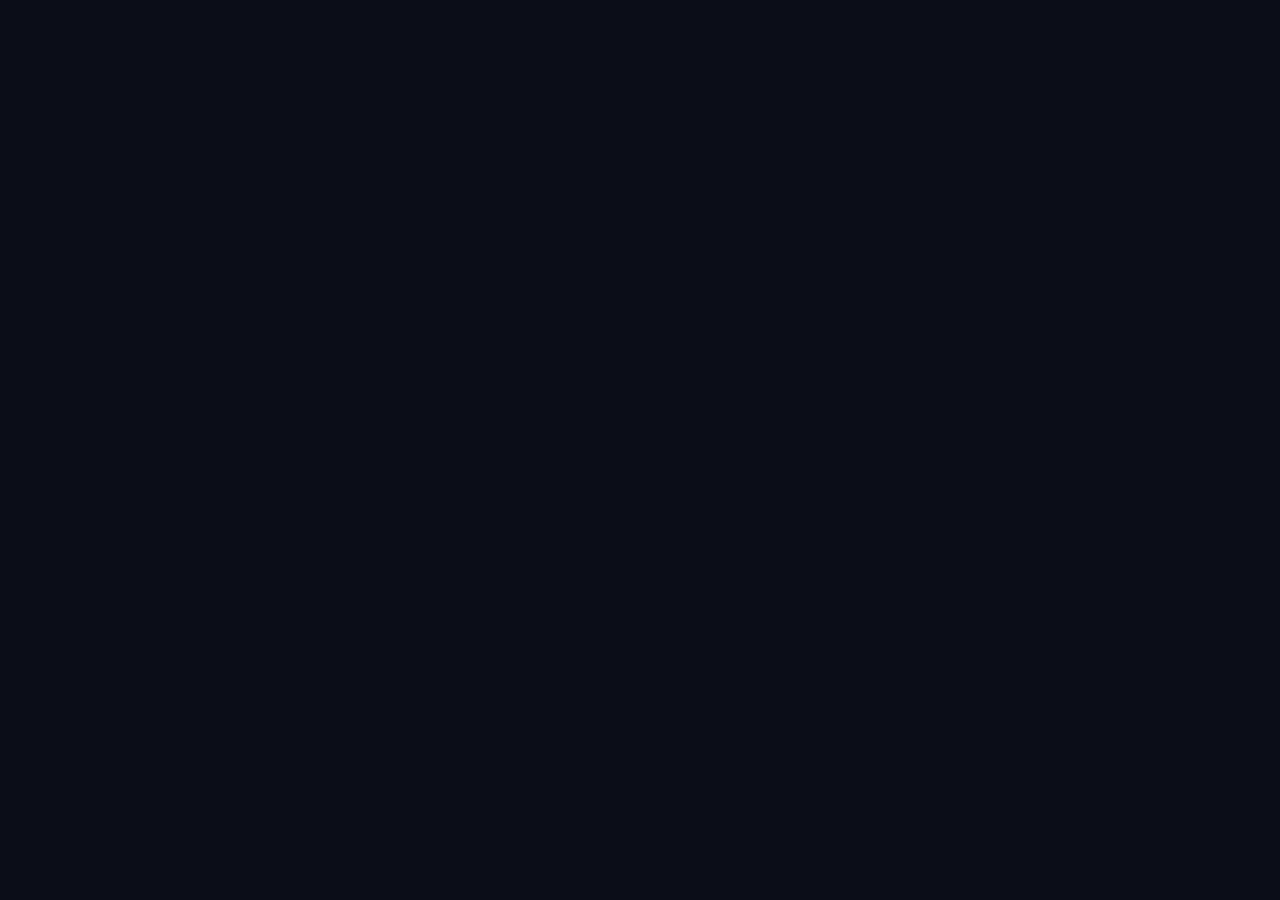
==== character.html @ 4a425609 "adicionando formulário" ====
<!DOCTYPE html>
<html lang="pt-BR">
<head>
    <meta charset="UTF-8">
    <meta name="viewport" content="width=device-width, initial-scale=1.0">

    <title>Volfatum</title>

    <link rel="stylesheet" href="css/style.css">
</head>
---- css/style.css ----
body {
    font-family: 'Arial', sans-serif;
    margin: 0;
    padding: 0;
    background-color: rgb(11, 13, 24);
    color: #f1f5f9;
}

/* Header */
header {
    background: linear-gradient(45deg, #777777, #ffffff, #777777);
    text-align: center;
    padding: 15px;
}

header img {
    width: 40%;
    height: auto;
}

/* Footer */
footer {
    background: linear-gradient(90deg, #000000, #202020, #000000);
    text-align: center;
    padding: 1px;
    color: white;
    text-decoration: none;
    font-weight: bold;
}

/* Menu */
nav {
    background: linear-gradient(90deg, #000000, #2e2e2e, #000000);
    display: flex;
    justify-content: center;
    gap: 25px;
    padding: 10px;
}

nav a {
    color: white;
    text-decoration: none;
    font-weight: bold;
}

nav a:hover {
    color: #38bdf8; /* efeito ao passar o mouse */
}

/* Conteúdo */
main {
    padding-left: 20px;
    justify-items: center;
}

section {
    justify-items: center;
    border-radius: 15px;
    margin: 10px;
    width: 80%;
    border-style: solid;
    background-color: rgb(5, 6, 12);
}

main p {
    padding-left: 15px;
}

main h2 {
    margin-top: 30px;
    color: #38bdf8;
}

main h4 {
    margin-top: 50px;
}

main a {
    margin-bottom: 10px;
}

/* lista */
ol li {
    margin-top: 50px;
}
ul li {
    margin-top: 7px;
}

/* Tabela */
table {
    width: 100%;
    border-collapse: collapse;
    margin-top: 10px;
}

th, td {
    border: 1px solid #334869;
    padding: 10px;
    text-align: center;
}

th {
    background-color: #334869;
}


/* 💻 DESKTOP */
@media (min-width: 1024px) {
    main {
        max-width: 900px;
        margin: auto;
        margin-left: 150px;
    }
}
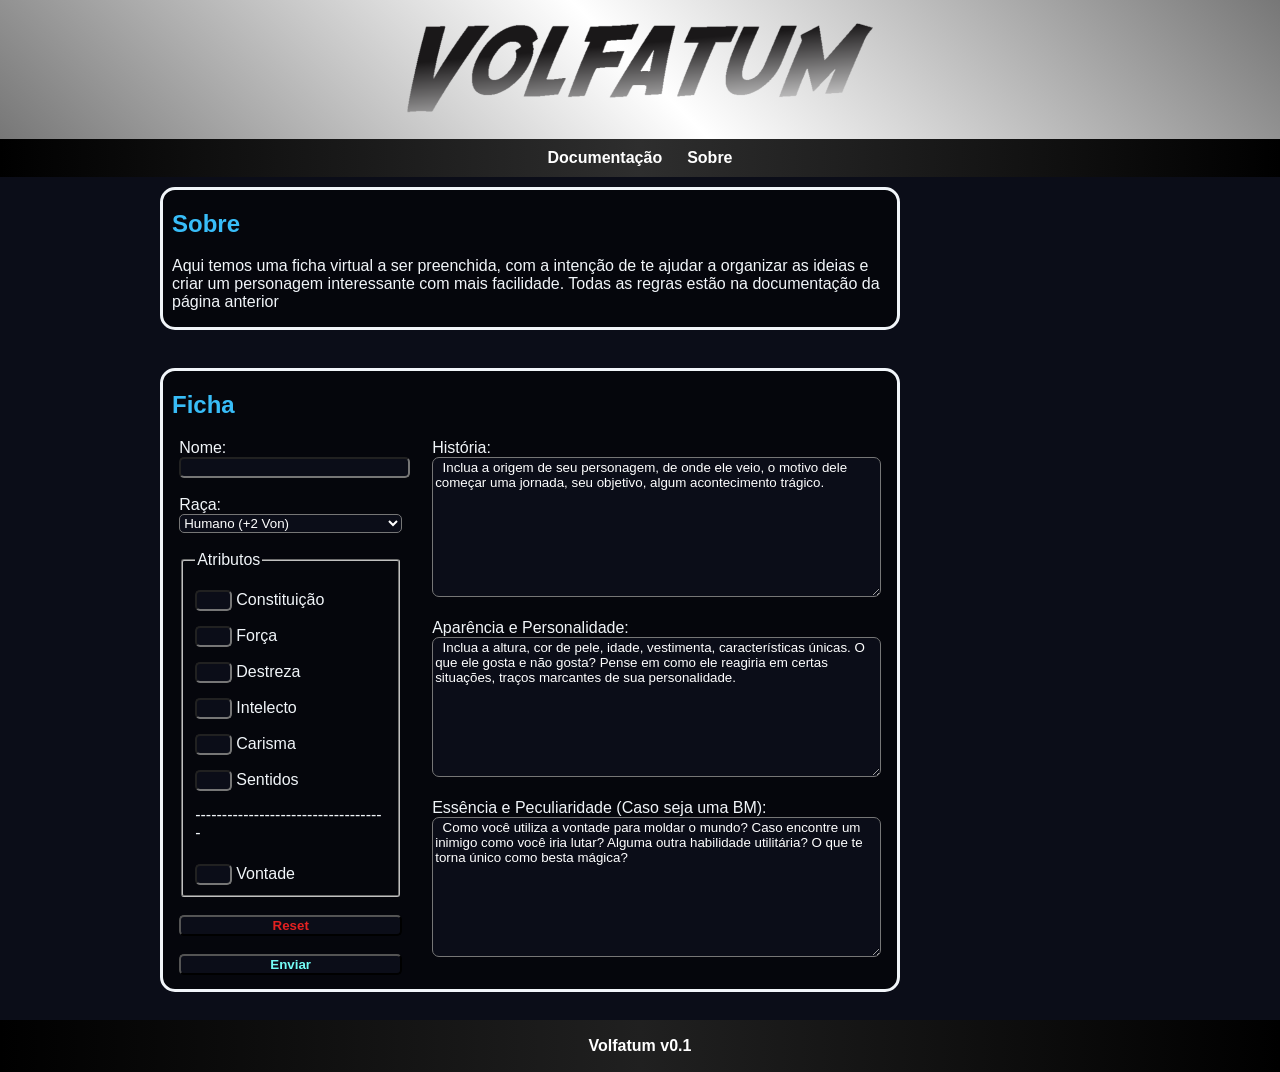
==== commit 307c3066: "criador de personagem" ====
--- a/character.html
+++ b/character.html
@@ -1,11 +1,119 @@
 <!DOCTYPE html>
 <html lang="pt-BR">
-<head>
-    <meta charset="UTF-8">
-    <meta name="viewport" content="width=device-width, initial-scale=1.0">
+    <head>
+        <meta charset="UTF-8">
+        <meta name="viewport" content="width=device-width, initial-scale=1.0">
 
-    <title>Volfatum</title>
+        <title>Ficha Virtual</title>
 
-    <link rel="stylesheet" href="css/style.css">
-</head>
+        <link rel="stylesheet" href="css/style.css">
+    </head>
 
+    <body>
+        <header>
+            <img src="img/Volfatum.png" alt="title" height="225px" width="900px">
+        </header>
+
+        <nav>
+            <a href="index.html">Documentação</a>
+            <a href="#criacao">Sobre</a>
+        </nav>
+
+        <main>
+            <section id="criacao">
+                <h2>Sobre</h2>
+                <p>
+                    Aqui temos uma ficha virtual a ser preenchida, com a intenção de te 
+                    ajudar a organizar as ideias e criar um personagem interessante com 
+                    mais facilidade. Todas as regras estão na documentação da página 
+                    anterior
+                </p>
+            </section>
+            <br>
+            
+            <section>
+                <h2>Ficha</h2>
+                <form>
+                    <div style="display: flex; gap: 30px;">
+                        <div style="flex: 1;">
+                            <label for="nome">Nome:</label><br>
+                            <input id="nome" type="text"><br><br>
+
+                            <label for="raca">Raça:</label><br>
+                            <select style="cursor: pointer;" name="raca" id="raca">
+                                <optgroup label="Hominídeos">
+                                    <option value="humano">Humano (+2 Von)</label>
+
+                                    <option value="elfo">Elfo (+1 Car, +1 Des, +1 Von)</option>
+
+                                    <option value="anao">Anão (+1 For, +1 Con, +1 Von)</option>
+
+                                    <option value="goblin">Goblin (+1 Int, +1 Sen, +1 Von)</option>
+
+                                    <option value="orc">Orc (+1 For, +1 Sen, +1 Von)</option>
+                                </optgroup>
+                                
+                                <optgroup label="Bestas Mágicas">
+                                    <option value="constructo">Constructo (+2 Con, +2 For/Int)</option>
+
+                                    <option value="fantasioso">Fantasioso (+2 Car, +2 Int)</option>
+
+                                    <option value="florestal">Florestal (+2 Sen, +2 Des/For)</option>
+                                </optgroup>
+                            </select><br><br>
+                            
+                            <fieldset style="border-radius: 3px;">
+                                <legend>Atributos</legend>
+
+                                <input class="atr" type="number" id="Con" min="-1" max="3">
+                                <label for="Con">Constituição</label><br>
+
+                                <input class="atr" type="number" id="For" min="-1" max="3">
+                                <label for="For">Força</label><br>
+
+                                <input class="atr" type="number" id="Des" min="-1" max="3">
+                                <label for="Des">Destreza</label><br>
+
+                                <input class="atr" type="number" id="Int" min="-1" max="3">
+                                <label for="Int">Intelecto</label><br>
+
+                                <input class="atr" type="number" id="Car" min="-1" max="3">
+                                <label for="Car">Carisma</label><br>
+
+                                <input class="atr" type="number" id="Sen" min="-1" max="3">
+                                <label for="Sen">Sentidos</label><br>
+
+                                <p id="divisoria">------------------------------------</p>
+
+                                <input class="atr" type="number" id="Von" min="0" max="2">
+                                <label for="Von">Vontade</label><br>
+                            </fieldset>
+
+                            <br>
+                            <input style="cursor: pointer; color: #e42121; font-weight: bold;" type="reset" value="Reset"><br><br>
+                            <input style="cursor: pointer; color: #74fcf5; font-weight: bold;" id="enviar" type="submit" value="Enviar">
+                        </div>
+                    
+                        <div id="txt" style="flex: 1;">
+                            <label for="lore">História:</label><br>
+                            <textarea class="txtBox" id="lore">  Inclua a origem de seu personagem, de onde ele veio, o motivo dele começar uma jornada, seu objetivo, algum acontecimento trágico.</textarea>
+                            <br><br>
+
+                            <label for="apr">Aparência e Personalidade:</label><br>
+                            <textarea class="txtBox" id="apr">  Inclua a altura, cor de pele, idade, vestimenta, características únicas. O que ele gosta e não gosta? Pense em como ele reagiria em certas situações, traços marcantes de sua personalidade.</textarea>
+                            <br><br>
+
+                            <label for="apr">Essência e Peculiaridade (Caso seja uma BM):</label><br>
+                            <textarea class="txtBox" id="apr">  Como você utiliza a vontade para moldar o mundo? Caso encontre um inimigo como você iria lutar? Alguma outra habilidade utilitária? O que te torna único como besta mágica?</textarea>
+                        </div>
+                    </div>
+                </form>
+            </section>
+            <br>
+        </main>
+
+        <footer>
+            <p>Volfatum v0.1</p>
+        </footer>
+    </body>
+</html>
--- a/css/style.css
+++ b/css/style.css
@@ -10,7 +10,6 @@
 header {
     background: linear-gradient(45deg, #777777, #ffffff, #777777);
     text-align: center;
-    padding: 15px;
 }
 
 header img {
@@ -49,7 +48,6 @@
 
 /* Conteúdo */
 main {
-    padding-left: 20px;
     justify-items: center;
 }
 
@@ -60,23 +58,21 @@
     width: 80%;
     border-style: solid;
     background-color: rgb(5, 6, 12);
+    padding-left: 1%;
+    padding-right: 0.5%;
 }
 
-main p {
-    padding-left: 15px;
-}
-
-main h2 {
-    margin-top: 30px;
+h2 {
+    margin-top: 20px;
     color: #38bdf8;
 }
 
-main h4 {
+h4 {
     margin-top: 50px;
 }
 
-main a {
-    margin-bottom: 10px;
+#forms {
+    padding-bottom: 15px;
 }
 
 /* lista */
@@ -84,7 +80,7 @@
     margin-top: 50px;
 }
 ul li {
-    margin-top: 7px;
+    margin-top: 15px;
 }
 
 /* Tabela */
@@ -93,15 +89,56 @@
     border-collapse: collapse;
     margin-top: 10px;
 }
-
 th, td {
     border: 1px solid #334869;
     padding: 10px;
     text-align: center;
 }
-
 th {
     background-color: #334869;
+}
+
+/* formulário */
+form {
+    justify-self: left;
+    margin-top: 2%;
+    margin-bottom: 2%;
+    margin-left: 1%;
+    max-width:30%;
+    min-width:30%;
+}
+input {
+    background-color: rgb(11, 13, 24);
+    border-radius: 5px;
+    color: white;
+    width: 100%;
+}
+select{
+    border-radius: 5px;
+    background-color: rgb(11, 13, 24);
+    color: white;
+}
+.atr {
+    margin-top: 15px;
+    width: 15%;
+}
+#divisoria {
+    margin-top: 15px;
+    margin-bottom: 7px;
+}
+#txt {
+    max-width:205%;
+    min-width:205%;
+}
+.txtBox {
+    font-family: 'Arial', sans-serif;
+    max-width:100%;
+    min-width:100%;
+    max-height:25%;
+    min-height:25%;
+    background-color: rgb(11, 13, 24);
+    color: white;
+    border-radius: 7px;
 }
 
 
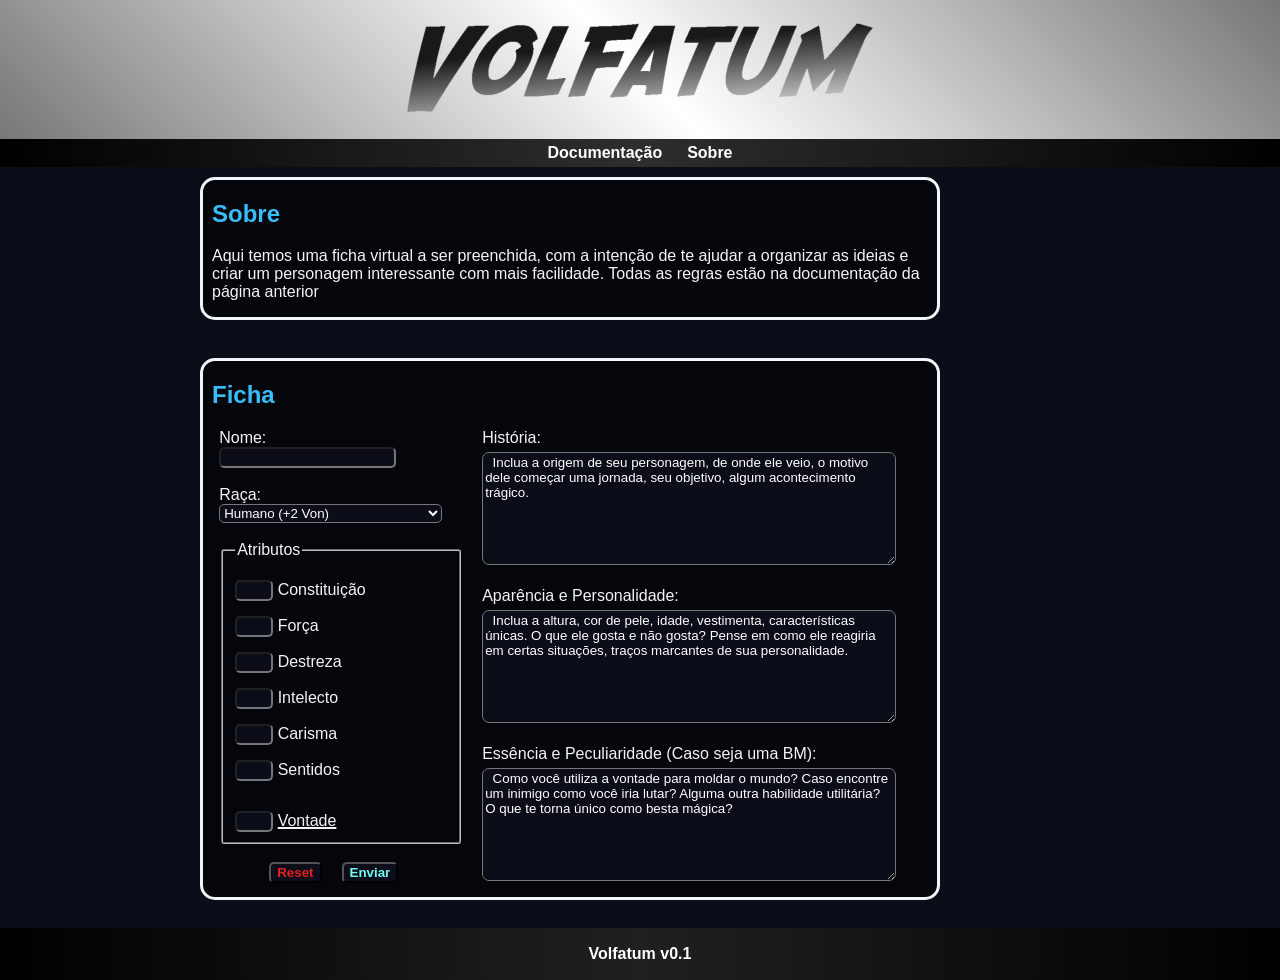
==== commit dfd40aa2: "responsividade" ====
--- a/character.html
+++ b/character.html
@@ -34,13 +34,13 @@
             <section>
                 <h2>Ficha</h2>
                 <form>
-                    <div style="display: flex; gap: 30px;">
-                        <div style="flex: 1;">
+                    <div id="blocos">
+                        <div class="bloco">
                             <label for="nome">Nome:</label><br>
                             <input id="nome" type="text"><br><br>
 
                             <label for="raca">Raça:</label><br>
-                            <select style="cursor: pointer;" name="raca" id="raca">
+                            <select id="raca">
                                 <optgroup label="Hominídeos">
                                     <option value="humano">Humano (+2 Von)</label>
 
@@ -62,9 +62,9 @@
                                 </optgroup>
                             </select><br><br>
                             
-                            <fieldset style="border-radius: 3px;">
+                            <fieldset id="atrBox">
                                 <legend>Atributos</legend>
-
+                                
                                 <input class="atr" type="number" id="Con" min="-1" max="3">
                                 <label for="Con">Constituição</label><br>
 
@@ -83,18 +83,23 @@
                                 <input class="atr" type="number" id="Sen" min="-1" max="3">
                                 <label for="Sen">Sentidos</label><br>
 
-                                <p id="divisoria">------------------------------------</p>
-
-                                <input class="atr" type="number" id="Von" min="0" max="2">
-                                <label for="Von">Vontade</label><br>
+                                <input class="atr" type="number" id="Von" min="0" max="2" style="margin-top: 30px;">
+                                <label for="Von" style="text-decoration: underline; text-decoration-thickness: 2px;">Vontade</label><br>
                             </fieldset>
 
                             <br>
-                            <input style="cursor: pointer; color: #e42121; font-weight: bold;" type="reset" value="Reset"><br><br>
-                            <input style="cursor: pointer; color: #74fcf5; font-weight: bold;" id="enviar" type="submit" value="Enviar">
+                            <div id="botoes">
+                                <div>
+                                    <input style="cursor: pointer; color: #e42121; font-weight: bold;" type="reset" value="Reset">
+                                </div>
+
+                                <div>
+                                    <input style="cursor: pointer; color: #74fcf5; font-weight: bold;" id="enviar" type="submit" value="Enviar">
+                                </div>
+                            </div>
                         </div>
-                    
-                        <div id="txt" style="flex: 1;">
+                        <br>
+                        <div class="bloco" id="txt">
                             <label for="lore">História:</label><br>
                             <textarea class="txtBox" id="lore">  Inclua a origem de seu personagem, de onde ele veio, o motivo dele começar uma jornada, seu objetivo, algum acontecimento trágico.</textarea>
                             <br><br>
@@ -103,8 +108,8 @@
                             <textarea class="txtBox" id="apr">  Inclua a altura, cor de pele, idade, vestimenta, características únicas. O que ele gosta e não gosta? Pense em como ele reagiria em certas situações, traços marcantes de sua personalidade.</textarea>
                             <br><br>
 
-                            <label for="apr">Essência e Peculiaridade (Caso seja uma BM):</label><br>
-                            <textarea class="txtBox" id="apr">  Como você utiliza a vontade para moldar o mundo? Caso encontre um inimigo como você iria lutar? Alguma outra habilidade utilitária? O que te torna único como besta mágica?</textarea>
+                            <label for="ess">Essência e Peculiaridade (Caso seja uma BM):</label><br>
+                            <textarea class="txtBox" id="ess">  Como você utiliza a vontade para moldar o mundo? Caso encontre um inimigo como você iria lutar? Alguma outra habilidade utilitária? O que te torna único como besta mágica?</textarea>
                         </div>
                     </div>
                 </form>
--- a/css/style.css
+++ b/css/style.css
@@ -10,6 +10,7 @@
 header {
     background: linear-gradient(45deg, #777777, #ffffff, #777777);
     text-align: center;
+    width: 100%;
 }
 
 header img {
@@ -33,7 +34,10 @@
     display: flex;
     justify-content: center;
     gap: 25px;
-    padding: 10px;
+    padding-top: 5px;
+    padding-bottom: 5px;
+    width: 100%;
+    max-height: 100%;
 }
 
 nav a {
@@ -111,42 +115,97 @@
     background-color: rgb(11, 13, 24);
     border-radius: 5px;
     color: white;
-    width: 100%;
 }
 select{
     border-radius: 5px;
     background-color: rgb(11, 13, 24);
     color: white;
+    cursor: pointer;
+}
+fieldset {
+    border-radius: 3px; 
+    width: 200%;
 }
 .atr {
     margin-top: 15px;
-    width: 15%;
-}
-#divisoria {
-    margin-top: 15px;
-    margin-bottom: 7px;
+    width: 30px;
 }
 #txt {
-    max-width:205%;
-    min-width:205%;
+    max-width:210%;
+    min-width:210%;
 }
 .txtBox {
     font-family: 'Arial', sans-serif;
-    max-width:100%;
-    min-width:100%;
-    max-height:25%;
-    min-height:25%;
     background-color: rgb(11, 13, 24);
     color: white;
     border-radius: 7px;
-}
-
-
-/* 💻 DESKTOP */
+    max-width:150%;
+    min-width:150%;
+    max-height:24%;
+    min-height:24%;
+    padding-bottom: 50px;
+    margin-top: 5px;
+}
+#botoes {
+    display: flex; 
+    gap: 50px; 
+    margin-left: 75%;
+}
+
+
+/* Responsividade */
 @media (min-width: 1024px) {
     main {
         max-width: 900px;
         margin: auto;
-        margin-left: 150px;
-    }
-}
+    }
+    #blocos {
+        display: flex;
+        gap: 20px;
+    }
+    .bloco {
+        flex: 1;
+    }
+    .txtBox {
+        max-width:100%;
+        min-width:100%;
+        padding-bottom: 0;
+    }
+    #atrBox {
+        width: 95%;
+    }
+    #botoes {
+    display: auto; 
+    gap: 20px;
+    margin-left: 30%; 
+    }
+}
+
+@media (min-width: 745px) {
+    main {
+        max-width: 900px;
+        margin: auto;
+    }
+    #blocos {
+        display: flex;
+        gap: 20px;
+    }
+    .bloco {
+        flex: 1;
+    }
+    .txtBox {
+        max-width:90%;
+        min-width:90%;
+        padding-bottom: 0;
+    }
+    #atrBox {
+        width: 95%;
+    }
+    #botoes {
+    display: auto; 
+    gap: 20px;
+    margin-left: 50px;
+    }
+}
+
+
